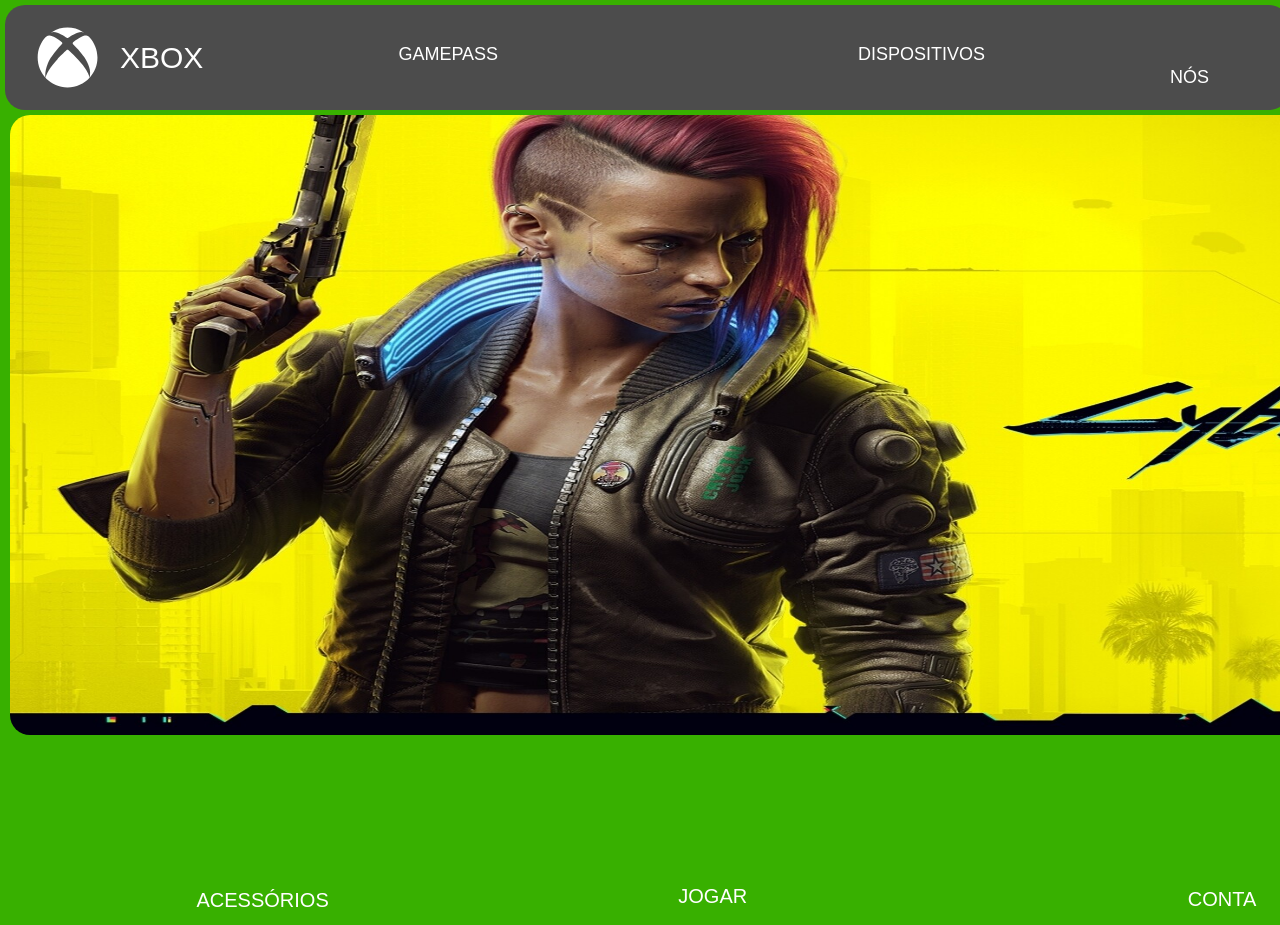
==== telainicial/index.html @ eed3ef2d "Atualização do projeto web - kick" ====
<!DOCTYPE html>
<html lang="en">
  <head>
    <meta charset="UTF-8" />
    <meta name="viewport" content="width=device-width, initial-scale=1.0" />
    <link rel="stylesheet" href="index.css" />
    <title>Tela Inicial - XBOX</title>
  </head>


  <script src="index.js"></script>
  
  <div class="div-menu">
    <header class="header-pagina">
        <img src="icons8-xbox.svg" class="svg-xbox" />
        <p>XBOX</p>
        <div class="menu-pagina-inicial" id="menu-pagina-inicial">☰</div>
        <div class="nav-pagina-inicial">
            <nav>
                <li><a href="#">GAMEPASS</a></li>
                <li><a href="#">DISPOSITIVOS</a></li>
                <li><a href="#">SOBRE NÓS</a></li>
                <div class="div-usuario">
                    <img src="Pedro.jpg" class="usuario" />
                    <label>Pedro Yokada</label>
                </div>
            </nav>
        </div>
    </header>
</div>

    <div class="div-game">
      <img src="cyberpunk.jpg" class="img-cyberpunk" />
      <input type="button" value="PRÉ-ENCOMENDA" class="botao-pré-encomenda" />
    </div>

    <div class="div-botoes">
      <div class="container-headset">
        <input
          type="image"
          src="icones/headset icon/icons8-headset-96.png"
          class="headset"
          alt="Headset Icon"
        />
        <br />
        <label>ACESSÓRIOS</label>
      </div>
      <div class="container-play">
        <input
          type="image"
          src="icones/play icon/icons8-reproduzir-100.png"
          class="play"
        />
        <br />
        <label>JOGAR</label>
      </div>

      <div class="container-usuario">
        <input
          type="image"
          src="icones/user icon/icons8-usuário-de-gênero-neutro-96.png"
          class="play"
        />
        <label>CONTA</label>
      </div>

      <div class="container-logout">
        <input type="image" src="icones/logout icon/logout.png" class="play" />
        <br />
        <label>LOGOUT</label>
      </div>
    </div>
  </body>
</html>
---- telainicial/index.css ----
body {
  background-color: #38b000;
  margin: 0;
}

.div-menu {
  width: 98%;
  height: 100px;
}

.header-pagina {
  background-color: #4c4c4c;
  display: flex;
  align-items: center;
  justify-content: space-between;
  margin-top: 5px;
  margin-left: 5px;
  width: calc(100% - 10px);
  border-radius: 20px;
  padding: 0 20px;
}

.header-pagina p {
  font-family: "Segoe UI", Tahoma, Geneva, Verdana, sans-serif;
  font-size: 30px;
  color: white;
}

.header-pagina nav {
  display: flex;
  margin: 5px;
  list-style: none;
  justify-content: space-between;
  padding: 10px;
  font-family: "Segoe UI", Tahoma, Geneva, Verdana, sans-serif;
  font-size: 20px;
  color: white;
}

.header-pagina nav li {
  margin: 0 5px;
  margin-top: 22px;
}

.header-pagina nav a {
  color: white;
  text-decoration: none;
  padding: 175px;
  font-size: 18px;
}

.header-pagina .div-usuario {
  display: flex;
  margin-top: -5px;
}

.header-pagina .usuario {
  height: 80px;
  width: 90px;
  border-radius: 200px;
  object-fit: cover;
}

.header-pagina label {
  margin-top: 25px;
  margin-left: 20px;
}

.svg-xbox {
  filter: brightness(0) invert(1);
  margin-right: 20px;
  height: 65px;
  width: 65px;
  margin-left: 10px;
  margin-top: 0px;
}

.menu-pagina-inicial {
  display: none;
  font-size: 24px;
  cursor: pointer;
}

.nav-pagina-inicial {
  display: flex;
}

.div-game {
  position: relative;
  width: 1865px;
  height: 620px;
}

.img-cyberpunk {
  width: 1850px;
  height: 620px;
  margin-top: 10px;
  margin-left: 10px;
  position: relative;
  display: inline-block;
  border-radius: 20px;
}

.botao-pré-encomenda {
  background-color: #38b000;
  font-family: "Segoe UI", Tahoma, Geneva, Verdana, sans-serif;
  font-size: 16px;
  color: white;
  width: 200px;
  height: 50px;
  display: block;
  position: absolute;
  top: 30%;
  left: 50%;
  transform: translate(250%, -50%);
  border-style: groove;
  border-color: #4c4c4c;
  cursor: pointer;
}

.botao-pré-encomenda:hover {
  color: rgb(255, 5, 5);
}

.div-botoes {
  display: flex;
  justify-content: space-around;
  width: 1865px;
  height: 200px;
  position: relative;
  top: 40%;
}

.container-headset {
  width: 150px;
  height: 150px;
  position: absolute;
  left: 10%;
  top: 5%;
}

.container-headset input {
  width: 130px;
  height: 130px;
  margin-left: 10px;
}

.container-headset label {
  margin-left: 10px;
  font-family: "Segoe UI", Tahoma, Geneva, Verdana, sans-serif;
  font-size: 20px;
  color: white;
}

.headset {
  width: 140px;
  height: 130px;
  margin-left: 150px;
  margin-top: 20px;
  cursor: pointer;
}

.container-play {
  width: 150px;
  height: 150px;
  position: absolute;
  left: 35%;
  top: 10%;
}

.container-play input {
  width: 130px;
  height: 130px;
  position: absolute;
  top: 45%;
  left: 50%;
  transform: translate(-50%, -50%);
}

.container-play label {
  font-family: "Segoe UI", Tahoma, Geneva, Verdana, sans-serif;
  font-size: 20px;
  color: white;
  position: absolute;
  top: 140px;
  left: 40%;
  transform: translateX(-50%);
}

.container-usuario {
  width: 150px;
  height: 150px;
  position: absolute;
  top: 55%;
  left: 65%;
  transform: translate(-50%, -50%);
}

.container-usuario input {
  width: 120px;
  height: 120px;
  position: absolute;
  right: 5%;
  top: 1%;
}

.container-usuario label {
  margin-left: 28px;
  top: 80%;
  font-family: "Segoe UI", Tahoma, Geneva, Verdana, sans-serif;
  font-size: 20px;
  color: white;
  position: absolute;
  left: 15%;
  top: 85%;
}

.container-logout {
  width: 150px;
  height: 150px;
  position: absolute;
  right: 5%;
  top: 15%;
}

.container-logout input {
  width: 120px;
  height: 120px;
}

.container-logout label {
  position: absolute;
  right: 35%;
  top: 90%;
  font-family: "Segoe UI", Tahoma, Geneva, Verdana, sans-serif;
  font-size: 20px;
  color: white;
}

@media (max-width: 480px) {
  .div-botoes {
    display: flex;
    flex-direction: column;
    align-items: center;
    width: auto;
    height: 500px;
  }

  .container-headset {
    top: 50%;
    padding: 2%;
  }

  .container-play {
    top: 50%;
    left: 80%;
  }

  .container-usuario {
    top: 120%;
    left: 25%;
  }

  .container-logout {
    top: 100%;
    left: 80%;
  }

  .container-headset label {
    top: 80%;
    left: 5%;
  }

  .container-usuario label {
    top: 70%;
    left: -120%;
  }

  .container-play label {
    top: 80%;
    left: 40%;
  }

  .container-logout label {
    top: 70%;
    left: -20%;
  }

  .div-game,
  .img-cyberpunk {
    position: relative;
    top: 50%;
    width: 500px;
    height: 620px;
  }

  .botao-pré-encomenda {
    position: relative;
    top: -30%;
    left: -20%;
    width: 150px;
  }

  .div-menu,
  .header-pagina {
    width: 200px;
    height: 100px;
  }

  .menu-pagina-inicial {
    display: block;
  }

  .nav-pagina-inicial {
    display: none;
    position: absolute;
    top: 80px;
    left: 0;
    width: 100%;
    background: #4c4c4c;
  }

  .nav-pagina-inicial nav {
    flex-direction: column;
    width: 100%;
  }

  .nav-pagina-inicial nav li {
    margin: 10px 0;
  }

  .nav-pagina-inicial.show {
    display: flex;
  }
}

@media (max-width: 480px) {
  .div-botoes {
    display: flex;
    flex-direction: column;
    align-items: center;
    width: auto;
    height: 500px;
  }

  .container-headset,
  .container-play,
  .container-usuario,
  .container-logout {
    position: absolute;
    display: flex;
    flex-direction: column;
    align-items: center;
    width: 50px;
    height: 150px;
    margin: 5rem 0;
  }

  .container-headset {
    top: 50%;
    padding: 2%;
  }

  .container-play {
    top: 50%;
    left: 80%;
  }

  .container-usuario {
    top: 120%;
    left: 25%;
  }

  .container-logout {
    top: 100%;
    left: 80%;
  }

  .container-headset label,
  .container-play label,
  .container-usuario label,
  .container-logout label {
    font-size: 1.1rem;
  }

  .container-headset input,
  .container-play input,
  .container-usuario input,
  .container-logout input {
    width: 6rem;
    height: 7rem;
  }

  .container-headset label {
    top: 90%;
    left: 5%;
  }

  .container-usuario label {
    top: 70%;
    left: -120%;
  }

  .container-play label {
    top: 80%;
    left: 40%;
  }

  .container-logout label {
    top: 70%;
    left: -20%;
  }

  .div-game,
  .img-cyberpunk {
    position: relative;
    top: 50%;
    width: 300px;
    height: 620px;
  }
  .botao-pré-encomenda {
    position: relative;
    top: -30%;
    left: -20%;
    width: 150px;
  }

  .div-menu,
  .header-pagina {
    width: 200px;
    height: 100px;
  }

  .menu-pagina-inicial {
    display: block;
  }

  .nav-pagina-inicial {
    display: none;
    position: absolute;
    top: 80px;
    left: 0;
    width: 100%;
    background: #4c4c4c;
  }

  .nav-pagina-inicial nav {
    flex-direction: column;
    width: 100%;
  }

  .nav-pagina-inicial nav li {
    margin: 10px 0;
  }

  .nav-pagina-inicial.show {
    display: flex;
  }
}

@media (max-width: 1024px) {
  .div-botoes {
    display: flex;
    flex-direction: column;
    align-items: center;
    width: auto;
    height: 1200px;
  }

  .container-headset,
  .container-play,
  .container-usuario,
  .container-logout {
    position: absolute;
    display: flex;
    flex-direction: column;
    align-items: center;
    width: 50px;
    height: 200px;
    margin: 5rem 0;
  }

  .container-headset {
    top: 50%;
    padding: 2%;
  }

  .container-play {
    top: 50%;
    left: 80%;
  }

  .container-usuario {
    top: 100%;
    left: 15%;
  }

  .container-logout {
    top: 90%;
    left: 80%;
  }

  .container-headset label,
  .container-play label,
  .container-usuario label,
  .container-logout label {
    font-size: 1.1rem;
  }

  .container-headset input,
  .container-play input,
  .container-usuario input,
  .container-logout input {
    width: 6rem;
    height: 7rem;
  }

  .container-headset label {
    top: 80%;
    left: 5%;
  }

  .container-usuario label {
    top: 70%;
    left: -120%;
  }

  .container-play label {
    top: 80%;
    left: 40%;
  }

  .container-logout label {
    top: 70%;
    left: -20%;
  }

  .div-game,
  .img-cyberpunk {
    position: relative;
    top: 50%;
    width: 960px;
    height: 620px;
  }
  .botao-pré-encomenda {
    position: relative;
    top: -20%;
    left: 30%;
    width: 150px;
  }

  .div-menu,
  .header-pagina {
    width: 930px;
    height: 100px;
  }

  .menu-pagina-inicial {
    display: block;
  }

  .nav-pagina-inicial {
    display: none;
    position: absolute;
    top: 80px;
    left: 0;
    width: 100%;
    background: #4c4c4c;
  }

  .nav-pagina-inicial nav {
    flex-direction: column;
    width: 100%;
  }

  .nav-pagina-inicial nav li {
    margin: 10px 0;
  }

  .nav-pagina-inicial.show {
    display: flex;
  }
}
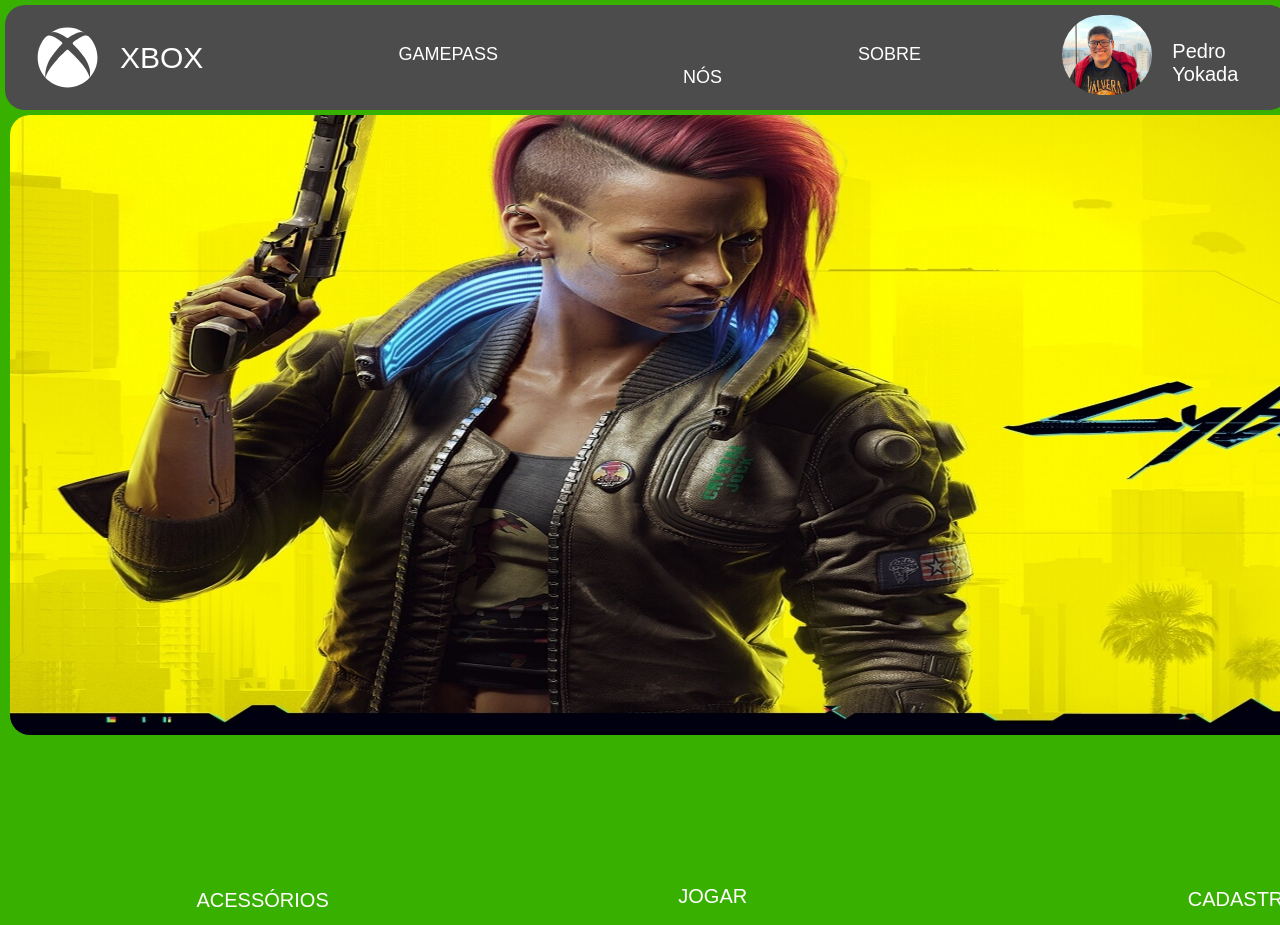
==== commit 4168e469: "Atualização 10/07/24" ====
--- a/telainicial/index.html
+++ b/telainicial/index.html
@@ -1,74 +1,82 @@
 <!DOCTYPE html>
 <html lang="en">
-  <head>
+<head>
     <meta charset="UTF-8" />
     <meta name="viewport" content="width=device-width, initial-scale=1.0" />
     <link rel="stylesheet" href="index.css" />
     <title>Tela Inicial - XBOX</title>
-  </head>
-
-
-  <script src="index.js"></script>
-  
-  <div class="div-menu">
-    <header class="header-pagina">
-        <img src="icons8-xbox.svg" class="svg-xbox" />
-        <p>XBOX</p>
-        <div class="menu-pagina-inicial" id="menu-pagina-inicial">☰</div>
-        <div class="nav-pagina-inicial">
-            <nav>
-                <li><a href="#">GAMEPASS</a></li>
-                <li><a href="#">DISPOSITIVOS</a></li>
-                <li><a href="#">SOBRE NÓS</a></li>
-                <div class="div-usuario">
-                    <img src="Pedro.jpg" class="usuario" />
-                    <label>Pedro Yokada</label>
-                </div>
-            </nav>
-        </div>
-    </header>
-</div>
+</head>
+<body>
+    <div class="div-menu">
+        <header class="header-pagina">
+            <img src="icons8-xbox.svg" class="svg-xbox" />
+            <p>XBOX</p>
+            <div class="menu-pagina-inicial" id="menu-pagina-inicial">☰</div>
+            <div class="nav-pagina-inicial">
+                <nav>
+                    <li><a href="assinatura-gamepass/index.html">GAMEPASS</a></li>
+                    <li><a href="sobre-nos/index.html">SOBRE NÓS</a></li>
+                    <div class="div-usuario">
+                        <img src="Pedro.jpg" class="usuario" />
+                        <label>Pedro Yokada</label>
+                    </div>
+                </nav>
+            </div>
+        </header>
+    </div>
 
     <div class="div-game">
-      <img src="cyberpunk.jpg" class="img-cyberpunk" />
-      <input type="button" value="PRÉ-ENCOMENDA" class="botao-pré-encomenda" />
+        <img src="cyberpunk.jpg" class="img-cyberpunk" />
+        <input type="button" value="PRÉ-ENCOMENDA" class="botao-pré-encomenda" />
     </div>
 
     <div class="div-botoes">
-      <div class="container-headset">
-        <input
-          type="image"
-          src="icones/headset icon/icons8-headset-96.png"
-          class="headset"
-          alt="Headset Icon"
-        />
-        <br />
-        <label>ACESSÓRIOS</label>
-      </div>
-      <div class="container-play">
-        <input
-          type="image"
-          src="icones/play icon/icons8-reproduzir-100.png"
-          class="play"
-        />
-        <br />
-        <label>JOGAR</label>
-      </div>
+        <div class="container-headset">
+            <input
+                type="image"
+                src="icones/headset icon/icons8-headset-96.png"
+                class="headset"
+                alt="Headset Icon"
+                onclick="acessorios()"
+            />
+            <br />
+            <label>ACESSÓRIOS</label>
+        </div>
+        <div class="container-play">
+            <input
+                type="image"
+                src="icones/play icon/icons8-reproduzir-100.png"
+                class="play"
+                alt="Play Icon"
+                onclick="jogar()"
+            />
+            <br />
+            <label>JOGAR</label>
+        </div>
+        <div class="container-usuario">
+            <input
+                type="image"
+                src="icones/user icon/icons8-usuário-de-gênero-neutro-96.png"
+                class="user"
+                alt="User Icon"
+                onclick="cadastro()"
+            />
+            <br />
+            <label>CADASTRO</label>
+        </div>
+        <div class="container-logout">
+            <input
+                type="image"
+                src="icones/logout icon/logout.png"
+                class="logout"
+                alt="Logout Icon"
+                onclick="logout()"
+            />
+            <br />
+            <label>LOGOUT</label>
+        </div>
+    </div>
 
-      <div class="container-usuario">
-        <input
-          type="image"
-          src="icones/user icon/icons8-usuário-de-gênero-neutro-96.png"
-          class="play"
-        />
-        <label>CONTA</label>
-      </div>
-
-      <div class="container-logout">
-        <input type="image" src="icones/logout icon/logout.png" class="play" />
-        <br />
-        <label>LOGOUT</label>
-      </div>
-    </div>
-  </body>
+    <script src="index.js"></script>
+</body>
 </html>
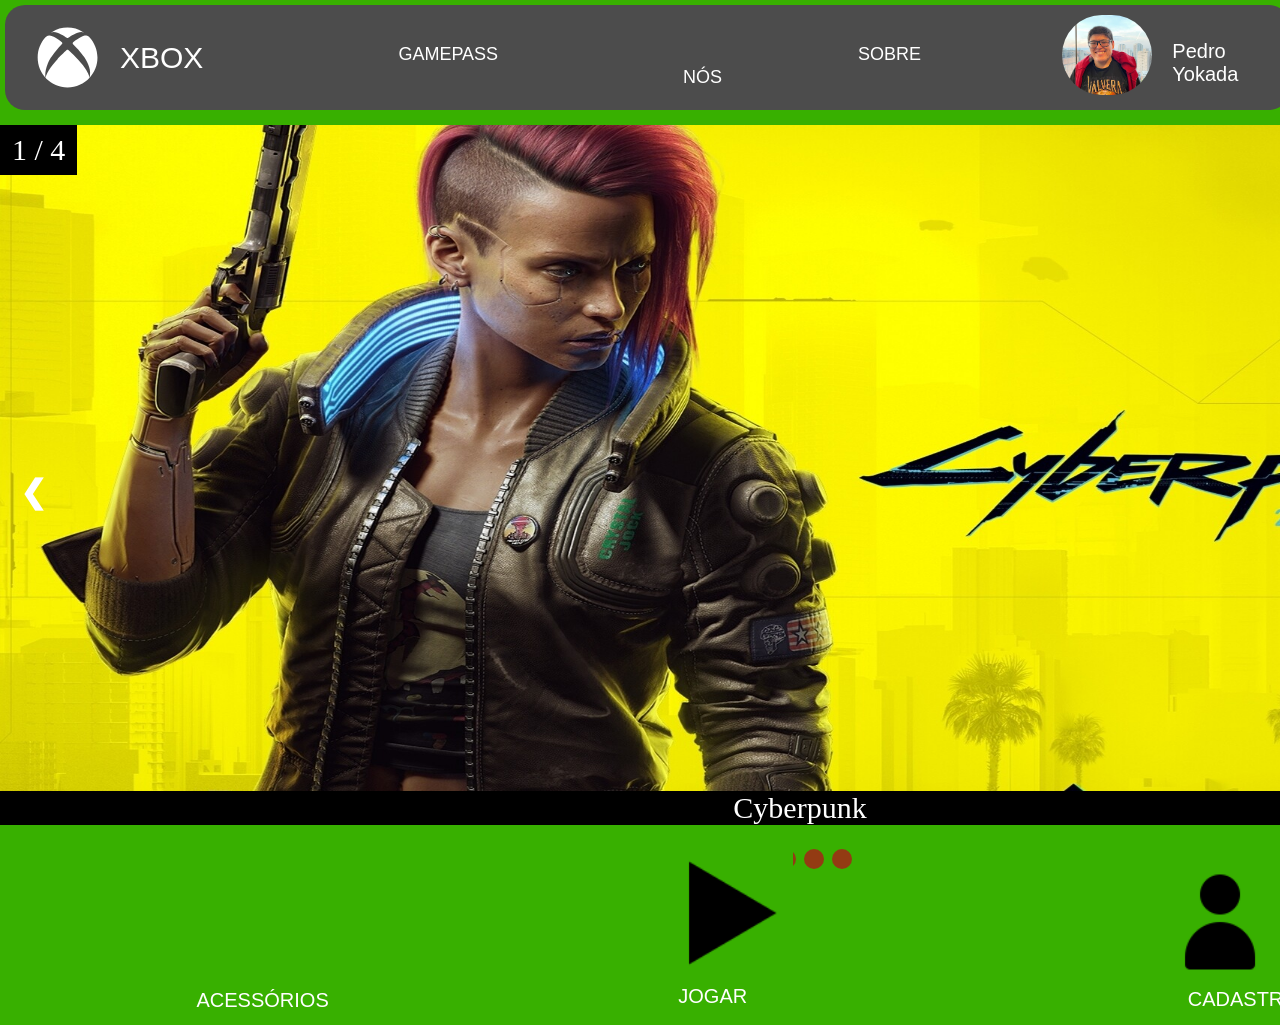
==== commit 8d0df1bd: "Carrossel na pagina inicial" ====
--- a/telainicial/index.html
+++ b/telainicial/index.html
@@ -26,7 +26,42 @@
     </div>
 
     <div class="div-game">
-        <img src="cyberpunk.jpg" class="img-cyberpunk" />
+
+        <div class="games">
+            <div class="n_jogos">1 / 4</div>
+            <img src="imagens-telaincial/cyberpunk.jpg" />
+            <div class="i_text">Cyberpunk</div>
+          </div>
+
+        <div class="games">
+            <div class="n_jogos">2 / 4</div>
+            <img src="imagens-telaincial/blackops3.jpg" />
+            <div class="i_text">Call of Duty Black Ops 3</div>
+          </div>
+    
+          <div class="games">
+            <div class="n_jogos">3 / 4</div>
+            <img src="imagens-telaincial/horizon.jpg" />
+            <div class="i_text">Horizon Forbiden West</div>
+          </div>
+    
+          <div class="games">
+            <div class="n_jogos">4 / 4</div>
+            <img src="imagens-telaincial/Reddead1.jpg" />
+            <div class="i_text">Red Dead Redemption 1</div>
+          </div>
+    
+    
+          <a class="voltar" onclick="plus_fotos(-1)"> &#10094 </a>
+          <a class="proximo" onclick="plus_fotos(1)"> &#10095 </a>
+
+          <div class="dots_box">
+            <span class="ponto" onclick="current_fotos(1)"></span>
+            <span class="ponto" onclick="current_fotos(2)"></span>
+            <span class="ponto" onclick="current_fotos(3)"></span>
+            <span class="ponto" onclick="current_fotos(4)"></span>
+          </div>
+      
         <input type="button" value="PRÉ-ENCOMENDA" class="botao-pré-encomenda" />
     </div>
 
--- a/telainicial/index.css
+++ b/telainicial/index.css
@@ -87,18 +87,104 @@
 
 .div-game {
   position: relative;
-  width: 1865px;
-  height: 620px;
-}
-
-.img-cyberpunk {
-  width: 1850px;
-  height: 620px;
-  margin-top: 10px;
-  margin-left: 10px;
+  width: 1600px;
+  height: 700px;
   position: relative;
+  margin: auto;
+  margin-top: 20px;
+}
+
+img {
+  width: 1600px;
+  height: 700px;
+}
+
+.voltar,
+.proximo {
+  cursor: pointer;
+  color: rgb(255, 255, 255);
+  position: absolute;
+  top: 50%;
+  width: auto;
+  padding: 20px;
+  margin-top: -22px;
+  font-size: 32px;
+  font-weight: bold;
+}
+
+.proximo {
+  right: 0;
+}
+
+.voltar:hover,
+.proximo:hover {
+  transition: 0.2s;
+  background-color: black;
+  border-radius: 3px;
+}
+
+.n_jogos {
+  color: white;
+  background-color: black;
+  font-size: 30px;
+  padding: 8px 12px;
+  position: absolute;
+  top: 0;
+}
+
+.i_text {
+  color: white;
+  background-color: rgb(0, 0, 0);
+  font-size: 30px;
+  position: absolute;
+  bottom: 0;
+  width: 100%;
+  text-align: center;
+}
+
+.ponto {
+  cursor: pointer;
+  width: 20px;
+  height: 20px;
+  margin: 0px 2px;
+  background-color: rgba(175, 25, 25, 0.774);
+  border-radius: 50%;
   display: inline-block;
-  border-radius: 20px;
+}
+
+.active,
+.dot:hover {
+  transition: 0.5s;
+  background-color: #717171;
+}
+
+.dots_box {
+  text-align: center;
+  margin-top: 20px;
+}
+
+.games {
+  -webkit-animation-name: animacao;
+  -webkit-animation-duration: 1.5s;
+  animation-name: animacao;
+  animation-duration: 1.5s;
+}
+@keyframes animacao {
+  from {
+    opacity: 0.4;
+  }
+  to {
+    opacity: 1;
+  }
+}
+
+@-webkit-keyframes animacao {
+  from {
+    opacity: 0.4;
+  }
+  to {
+    opacity: 1;
+  }
 }
 
 .botao-pré-encomenda {
@@ -119,7 +205,7 @@
 }
 
 .botao-pré-encomenda:hover {
-  color: rgb(255, 5, 5);
+  background-color: crimson;
 }
 
 .div-botoes {
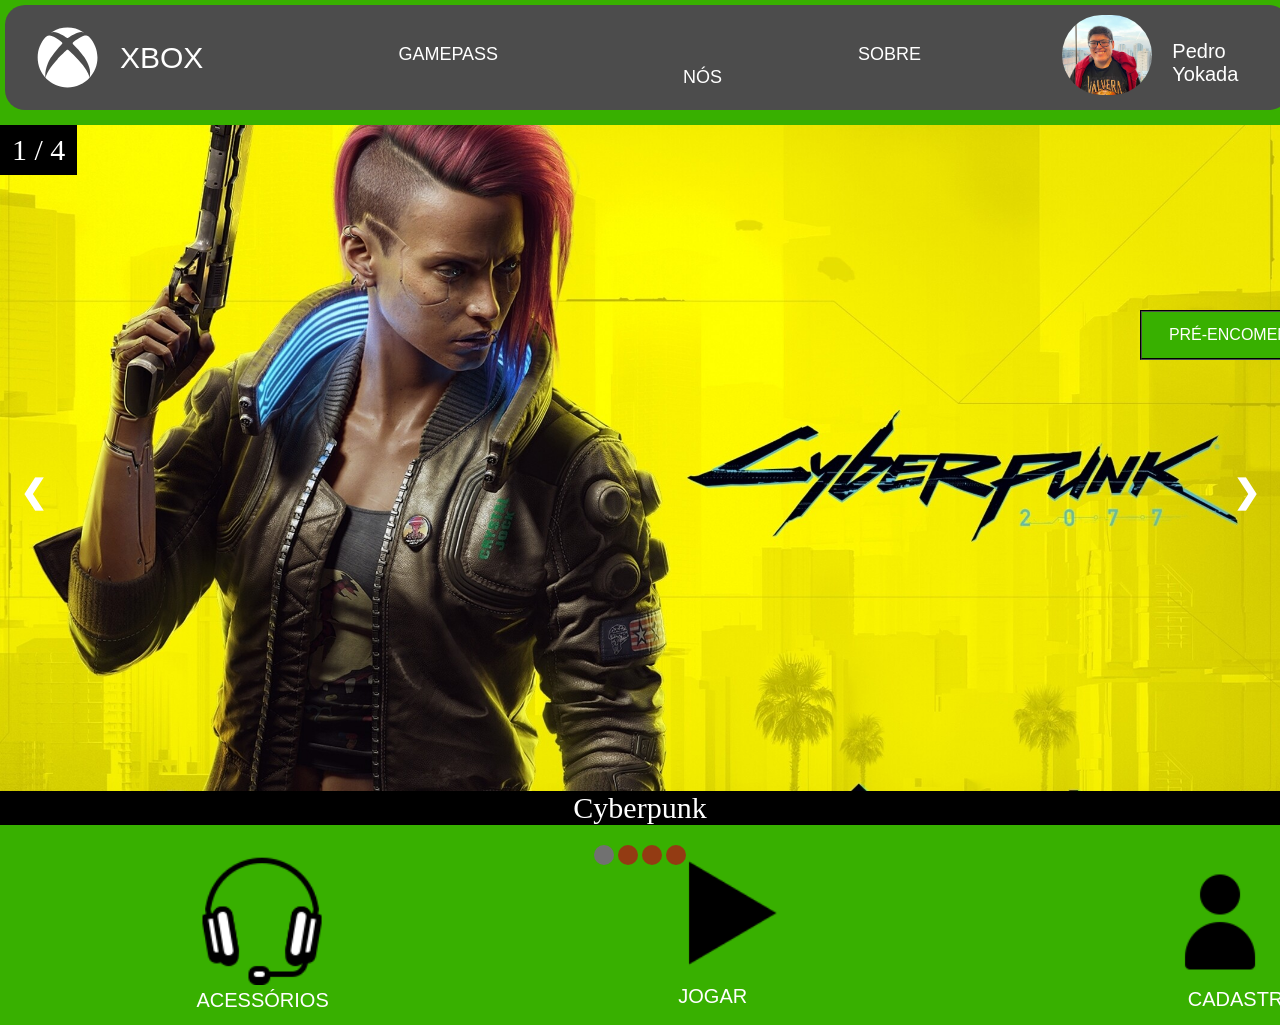
==== commit 7c468d79: "Atualização do carrossel da tela inicial" ====
--- a/telainicial/index.html
+++ b/telainicial/index.html
@@ -60,7 +60,8 @@
             <span class="ponto" onclick="current_fotos(2)"></span>
             <span class="ponto" onclick="current_fotos(3)"></span>
             <span class="ponto" onclick="current_fotos(4)"></span>
-          </div>
+        </div>
+        
       
         <input type="button" value="PRÉ-ENCOMENDA" class="botao-pré-encomenda" />
     </div>
--- a/telainicial/index.css
+++ b/telainicial/index.css
@@ -87,18 +87,22 @@
 
 .div-game {
   position: relative;
-  width: 1600px;
+  width: 100%;
+  max-width: 1600px;
   height: 700px;
-  position: relative;
   margin: auto;
   margin-top: 20px;
 }
 
-img {
-  width: 1600px;
+.games img {
+  width: 100%;
   height: 700px;
-}
-
+  display: none;
+}
+
+.games img.active {
+  display: block;
+}
 .voltar,
 .proximo {
   cursor: pointer;
@@ -110,6 +114,7 @@
   margin-top: -22px;
   font-size: 32px;
   font-weight: bold;
+  user-select: none;
 }
 
 .proximo {
@@ -150,10 +155,12 @@
   background-color: rgba(175, 25, 25, 0.774);
   border-radius: 50%;
   display: inline-block;
-}
+  z-index: 10; /* Certifique-se de que os pontos estejam acima de outros elementos */
+}
+
 
 .active,
-.dot:hover {
+.ponto:hover {
   transition: 0.5s;
   background-color: #717171;
 }
@@ -161,6 +168,8 @@
 .dots_box {
   text-align: center;
   margin-top: 20px;
+  display: flex;
+  justify-content: center;
 }
 
 .games {
@@ -169,6 +178,7 @@
   animation-name: animacao;
   animation-duration: 1.5s;
 }
+
 @keyframes animacao {
   from {
     opacity: 0.4;
@@ -186,6 +196,7 @@
     opacity: 1;
   }
 }
+
 
 .botao-pré-encomenda {
   background-color: #38b000;
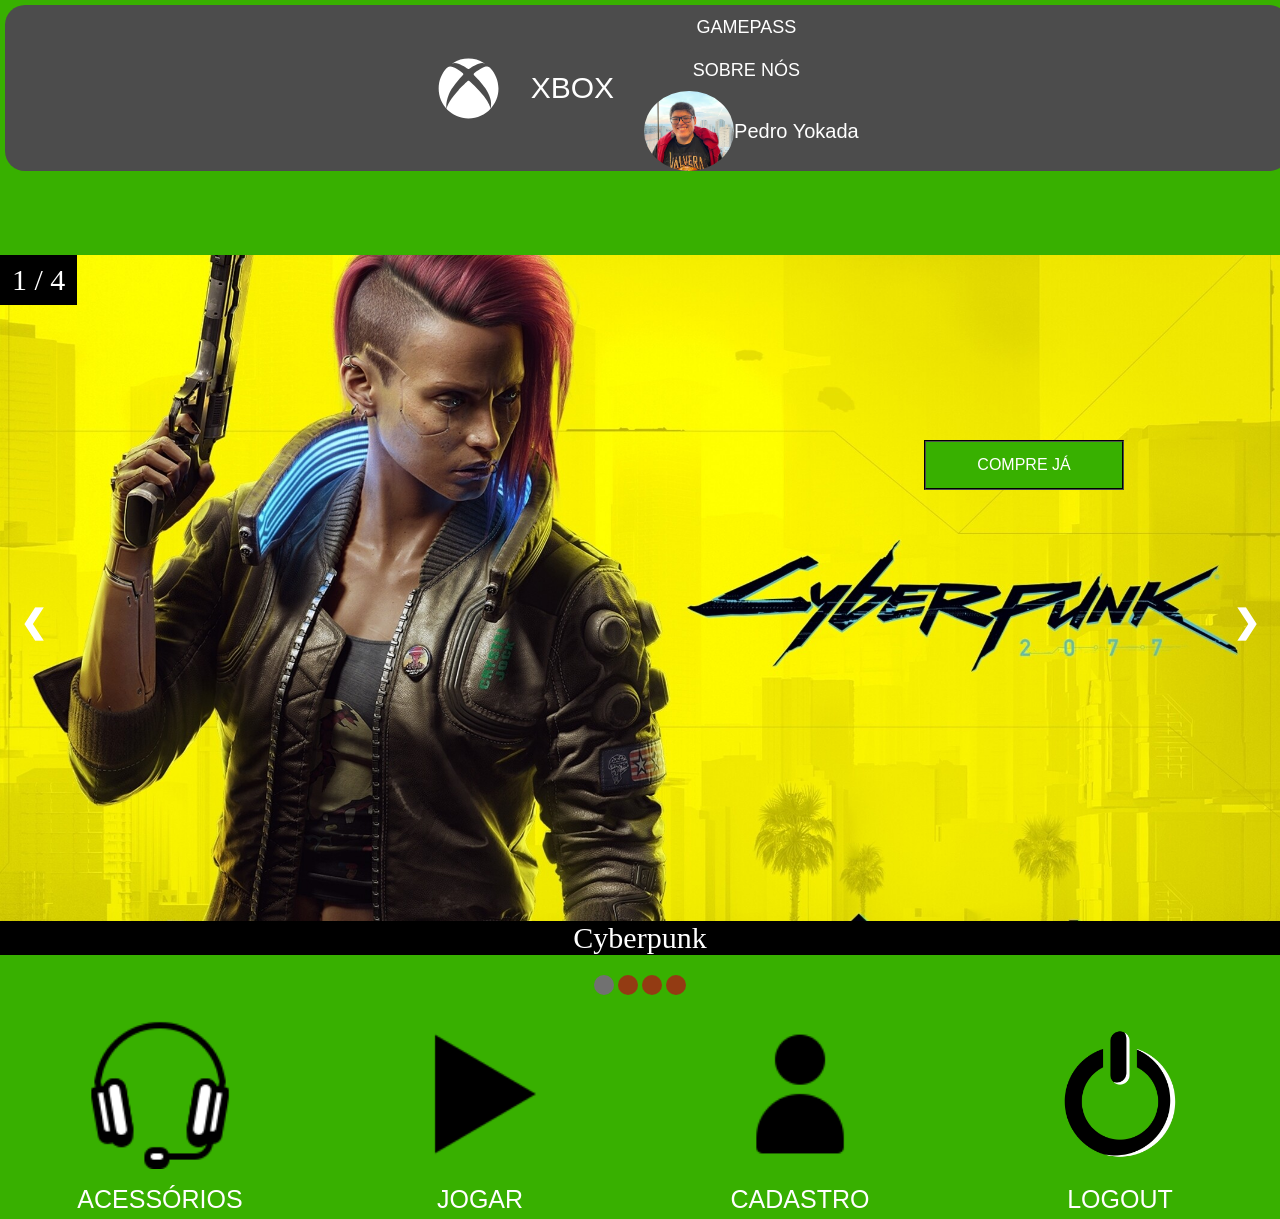
==== commit b67437e7: "Adicionando imagens novas a tela incial" ====
--- a/telainicial/index.html
+++ b/telainicial/index.html
@@ -35,20 +35,20 @@
 
         <div class="games">
             <div class="n_jogos">2 / 4</div>
-            <img src="imagens-telaincial/blackops3.jpg" />
-            <div class="i_text">Call of Duty Black Ops 3</div>
+            <img src="imagens-telaincial/diablo4.jpg" />
+            <div class="i_text">Diablo 4</div>
           </div>
     
           <div class="games">
             <div class="n_jogos">3 / 4</div>
-            <img src="imagens-telaincial/horizon.jpg" />
-            <div class="i_text">Horizon Forbiden West</div>
+            <img src="imagens-telaincial/bo6.jpeg" />
+            <div class="i_text">Call of Duty Black Ops 6</div>
           </div>
     
           <div class="games">
             <div class="n_jogos">4 / 4</div>
-            <img src="imagens-telaincial/Reddead1.jpg" />
-            <div class="i_text">Red Dead Redemption 1</div>
+            <img src="imagens-telaincial/gears5.jpg" />
+            <div class="i_text">Gears of War 5</div>
           </div>
     
     
@@ -63,7 +63,7 @@
         </div>
         
       
-        <input type="button" value="PRÉ-ENCOMENDA" class="botao-pré-encomenda" />
+        <input type="button" value="COMPRE JÁ" class="botao-pré-encomenda" />
     </div>
 
     <div class="div-botoes">
--- a/telainicial/index.css
+++ b/telainicial/index.css
@@ -1,3 +1,4 @@
+/* Estilos gerais */
 body {
   background-color: #38b000;
   margin: 0;
@@ -12,72 +13,82 @@
   background-color: #4c4c4c;
   display: flex;
   align-items: center;
-  justify-content: space-between;
-  margin-top: 5px;
-  margin-left: 5px;
+  justify-content: center;
+  margin: 5px;
   width: calc(100% - 10px);
   border-radius: 20px;
   padding: 0 20px;
+  position: relative;
+  transition: all 0.3s ease-in-out;
 }
 
 .header-pagina p {
   font-family: "Segoe UI", Tahoma, Geneva, Verdana, sans-serif;
-  font-size: 30px;
-  color: white;
+  font-size: 1.875rem; /* 30px */
+  color: white;
+  margin: 0 20px;
+}
+
+.header-pagina .menu-pagina-inicial {
+  font-size: 1.5rem; /* 24px */
+  cursor: pointer;
+  position: absolute;
+  right: 20px;
+  display: none;
+}
+
+.header-pagina .nav-pagina-inicial {
+  display: flex;
+  align-items: center;
 }
 
 .header-pagina nav {
   display: flex;
-  margin: 5px;
+  align-items: center;
+  margin: 0;
   list-style: none;
-  justify-content: space-between;
+  justify-content: center;
+  padding: 0;
+  font-family: "Segoe UI", Tahoma, Geneva, Verdana, sans-serif;
+  font-size: 1.25rem; /* 20px */
+  color: white;
+}
+
+.header-pagina nav li {
+  margin: 0 10px;
+}
+
+.header-pagina nav a {
+  color: white;
+  text-decoration: none;
   padding: 10px;
-  font-family: "Segoe UI", Tahoma, Geneva, Verdana, sans-serif;
-  font-size: 20px;
-  color: white;
-}
-
-.header-pagina nav li {
-  margin: 0 5px;
-  margin-top: 22px;
-}
-
-.header-pagina nav a {
-  color: white;
-  text-decoration: none;
-  padding: 175px;
-  font-size: 18px;
+  font-size: 1.125rem; /* 18px */
 }
 
 .header-pagina .div-usuario {
   display: flex;
-  margin-top: -5px;
+  align-items: center;
+  margin-left: auto;
 }
 
 .header-pagina .usuario {
-  height: 80px;
-  width: 90px;
-  border-radius: 200px;
+  height: 5rem; /* 80px */
+  width: 5.625rem; /* 90px */
+  border-radius: 50%;
   object-fit: cover;
-}
-
-.header-pagina label {
-  margin-top: 25px;
-  margin-left: 20px;
+  margin-left: 10px;
 }
 
 .svg-xbox {
   filter: brightness(0) invert(1);
-  margin-right: 20px;
-  height: 65px;
-  width: 65px;
-  margin-left: 10px;
-  margin-top: 0px;
+  height: 4.0625rem; /* 65px */
+  width: 4.0625rem; /* 65px */
+  margin-right: 10px;
 }
 
 .menu-pagina-inicial {
   display: none;
-  font-size: 24px;
+  font-size: 1.5rem; /* 24px */
   cursor: pointer;
 }
 
@@ -85,13 +96,27 @@
   display: flex;
 }
 
+.nav-pagina-inicial nav {
+  flex-direction: column;
+  width: 100%;
+}
+
+.nav-pagina-inicial nav li {
+  margin: 10px 0;
+}
+
+.nav-pagina-inicial.show {
+  display: flex;
+}
+
+/* Estilos da seção de jogos */
 .div-game {
   position: relative;
   width: 100%;
   max-width: 1600px;
   height: 700px;
   margin: auto;
-  margin-top: 20px;
+  margin-top: 150px;
 }
 
 .games img {
@@ -103,16 +128,17 @@
 .games img.active {
   display: block;
 }
+
 .voltar,
 .proximo {
   cursor: pointer;
-  color: rgb(255, 255, 255);
+  color: #fff;
   position: absolute;
   top: 50%;
   width: auto;
   padding: 20px;
   margin-top: -22px;
-  font-size: 32px;
+  font-size: 2rem; /* 32px */
   font-weight: bold;
   user-select: none;
 }
@@ -131,7 +157,7 @@
 .n_jogos {
   color: white;
   background-color: black;
-  font-size: 30px;
+  font-size: 1.875rem; /* 30px */
   padding: 8px 12px;
   position: absolute;
   top: 0;
@@ -139,8 +165,8 @@
 
 .i_text {
   color: white;
-  background-color: rgb(0, 0, 0);
-  font-size: 30px;
+  background-color: black;
+  font-size: 1.875rem; /* 30px */
   position: absolute;
   bottom: 0;
   width: 100%;
@@ -155,9 +181,8 @@
   background-color: rgba(175, 25, 25, 0.774);
   border-radius: 50%;
   display: inline-block;
-  z-index: 10; /* Certifique-se de que os pontos estejam acima de outros elementos */
-}
-
+  z-index: 10;
+}
 
 .active,
 .ponto:hover {
@@ -173,10 +198,7 @@
 }
 
 .games {
-  -webkit-animation-name: animacao;
-  -webkit-animation-duration: 1.5s;
-  animation-name: animacao;
-  animation-duration: 1.5s;
+  animation: animacao 1.5s;
 }
 
 @keyframes animacao {
@@ -188,493 +210,258 @@
   }
 }
 
-@-webkit-keyframes animacao {
-  from {
-    opacity: 0.4;
-  }
-  to {
-    opacity: 1;
-  }
-}
-
-
+/* Estilos do botão de pré-encomenda */
 .botao-pré-encomenda {
   background-color: #38b000;
   font-family: "Segoe UI", Tahoma, Geneva, Verdana, sans-serif;
-  font-size: 16px;
-  color: white;
-  width: 200px;
-  height: 50px;
+  font-size: 1rem; /* 16px */
+  color: white;
+  width: 12.5rem; /* 200px */
+  height: 3.125rem; /* 50px */
   display: block;
   position: absolute;
   top: 30%;
-  left: 50%;
-  transform: translate(250%, -50%);
+  left: 80%;
+  transform: translate(-50%, -50%);
   border-style: groove;
   border-color: #4c4c4c;
   cursor: pointer;
+  transition: background-color 0.3s ease-in-out;
 }
 
 .botao-pré-encomenda:hover {
   background-color: crimson;
 }
 
+/* Estilos dos botões de acesso rápido */
 .div-botoes {
   display: flex;
   justify-content: space-around;
-  width: 1865px;
+  width: 100%;
+  max-width: 1865px;
   height: 200px;
   position: relative;
-  top: 40%;
-}
-
-.container-headset {
-  width: 150px;
-  height: 150px;
-  position: absolute;
-  left: 10%;
-  top: 5%;
-}
-
-.container-headset input {
-  width: 130px;
-  height: 130px;
-  margin-left: 10px;
-}
-
-.container-headset label {
-  margin-left: 10px;
+  margin-top: 5%;
+}
+
+.container-headset,
+.container-play,
+.container-usuario,
+.container-logout {
+  width: 9.375rem; /* 150px */
+  height: 9.375rem; /* 150px */
+  position: relative;
+  transition: all 0.3s ease-in-out;
+}
+
+.container-headset input,
+.container-play input,
+.container-usuario input,
+.container-logout input {
+  width: 9.375rem; /* 150px */
+  height: 9.375rem; /* 150px */
+}
+
+.headset,
+.play,
+.user,
+.logout {
+  width: 7.5rem; /* 120px */
+  height: 7.5rem; /* 120px */
+  cursor: pointer;
+}
+
+.container-headset label,
+.container-play label,
+.container-usuario label,
+.container-logout label {
   font-family: "Segoe UI", Tahoma, Geneva, Verdana, sans-serif;
-  font-size: 20px;
-  color: white;
-}
-
-.headset {
-  width: 140px;
-  height: 130px;
-  margin-left: 150px;
-  margin-top: 20px;
-  cursor: pointer;
-}
-
-.container-play {
-  width: 150px;
-  height: 150px;
-  position: absolute;
-  left: 35%;
-  top: 10%;
-}
-
-.container-play input {
-  width: 130px;
-  height: 130px;
-  position: absolute;
-  top: 45%;
+  font-size: 1.5625rem; /* 25px */
+  color: white;
+  position: absolute;
+  top: 120%;
   left: 50%;
   transform: translate(-50%, -50%);
 }
 
-.container-play label {
-  font-family: "Segoe UI", Tahoma, Geneva, Verdana, sans-serif;
-  font-size: 20px;
-  color: white;
-  position: absolute;
-  top: 140px;
-  left: 40%;
-  transform: translateX(-50%);
-}
-
-.container-usuario {
-  width: 150px;
-  height: 150px;
-  position: absolute;
-  top: 55%;
-  left: 65%;
-  transform: translate(-50%, -50%);
-}
-
-.container-usuario input {
-  width: 120px;
-  height: 120px;
-  position: absolute;
-  right: 5%;
-  top: 1%;
-}
-
-.container-usuario label {
-  margin-left: 28px;
-  top: 80%;
-  font-family: "Segoe UI", Tahoma, Geneva, Verdana, sans-serif;
-  font-size: 20px;
-  color: white;
-  position: absolute;
-  left: 15%;
-  top: 85%;
-}
-
-.container-logout {
-  width: 150px;
-  height: 150px;
-  position: absolute;
-  right: 5%;
-  top: 15%;
-}
-
-.container-logout input {
-  width: 120px;
-  height: 120px;
-}
-
-.container-logout label {
-  position: absolute;
-  right: 35%;
-  top: 90%;
-  font-family: "Segoe UI", Tahoma, Geneva, Verdana, sans-serif;
-  font-size: 20px;
-  color: white;
-}
-
-@media (max-width: 480px) {
+/* Responsividade */
+@media (max-width: 768px) {
+
+  .header-pagina {
+    width: 43.8rem; /* 400px */
+    height: 6.25rem; /* 100px */
+  }
+  .header-pagina p {
+    font-size: 1.9rem; /* 30px */
+  }
+
+  .header-pagina nav {
+    font-size: 0.875rem; /* 14px */
+  }
+
+  .header-pagina .usuario {
+    height: 3.125rem; /* 50px */
+    width: 3.125rem; /* 50px */
+  }
+
+  .svg-xbox {
+    height: 3.75rem; /* 60px */
+    width: 3.75rem; /* 60px */
+  }
+
+
+  .botao-pré-encomenda {
+    font-size: 1rem; /* 16px */
+    width: 9.375rem; /* 150px */
+    height: 3.75rem; /* 60px */
+    top: 30%;
+  }
+
   .div-botoes {
-    display: flex;
     flex-direction: column;
     align-items: center;
-    width: auto;
-    height: 500px;
-  }
-
-  .container-headset {
-    top: 50%;
-    padding: 2%;
-  }
-
-  .container-play {
-    top: 50%;
-    left: 80%;
-  }
-
-  .container-usuario {
-    top: 120%;
-    left: 25%;
-  }
-
-  .container-logout {
-    top: 100%;
-    left: 80%;
-  }
-
-  .container-headset label {
-    top: 80%;
-    left: 5%;
-  }
-
-  .container-usuario label {
-    top: 70%;
-    left: -120%;
-  }
-
-  .container-play label {
-    top: 80%;
-    left: 40%;
-  }
-
-  .container-logout label {
-    top: 70%;
-    left: -20%;
-  }
-
-  .div-game,
-  .img-cyberpunk {
-    position: relative;
-    top: 50%;
-    width: 500px;
-    height: 620px;
-  }
-
-  .botao-pré-encomenda {
-    position: relative;
-    top: -30%;
-    left: -20%;
-    width: 150px;
-  }
-
-  .div-menu,
-  .header-pagina {
-    width: 200px;
-    height: 100px;
-  }
-
-  .menu-pagina-inicial {
-    display: block;
-  }
-
-  .nav-pagina-inicial {
-    display: none;
-    position: absolute;
-    top: 80px;
-    left: 0;
-    width: 100%;
-    background: #4c4c4c;
-  }
-
-  .nav-pagina-inicial nav {
-    flex-direction: column;
-    width: 100%;
-  }
-
-  .nav-pagina-inicial nav li {
-    margin: 10px 0;
-  }
-
-  .nav-pagina-inicial.show {
-    display: flex;
-  }
-}
-
-@media (max-width: 480px) {
-  .div-botoes {
-    display: flex;
-    flex-direction: column;
-    align-items: center;
-    width: auto;
-    height: 500px;
+    margin-top: 80px;
+    max-width: 600px;
+    height: auto;
   }
 
   .container-headset,
   .container-play,
   .container-usuario,
   .container-logout {
-    position: absolute;
-    display: flex;
-    flex-direction: column;
-    align-items: center;
-    width: 50px;
-    height: 150px;
-    margin: 5rem 0;
-  }
-
-  .container-headset {
-    top: 50%;
-    padding: 2%;
-  }
-
-  .container-play {
-    top: 50%;
-    left: 80%;
-  }
-
-  .container-usuario {
-    top: 120%;
-    left: 25%;
-  }
-
-  .container-logout {
-    top: 100%;
-    left: 80%;
-  }
-
-  .container-headset label,
-  .container-play label,
-  .container-usuario label,
-  .container-logout label {
-    font-size: 1.1rem;
+    width: 9.375rem; /* 150px */
+    height: 9.375rem; /* 150px */
+    margin: 10px;
+    margin-left: 140px;
   }
 
   .container-headset input,
   .container-play input,
   .container-usuario input,
   .container-logout input {
-    width: 6rem;
-    height: 7rem;
-  }
-
-  .container-headset label {
-    top: 90%;
-    left: 5%;
-  }
-
-  .container-usuario label {
-    top: 70%;
-    left: -120%;
-  }
-
-  .container-play label {
-    top: 80%;
-    left: 40%;
-  }
-
+    width: 6.25rem; /* 100px */
+    height: 6.25rem; /* 100px */
+  }
+
+  .container-play label,
+  .container-headset label,
+  .container-usuario label,
   .container-logout label {
-    top: 70%;
-    left: -20%;
-  }
-
-  .div-game,
-  .img-cyberpunk {
-    position: relative;
-    top: 50%;
-    width: 300px;
-    height: 620px;
-  }
+    top: 100%;
+    margin-left: -25px;
+    font-size: 1.125rem; /* 18px */
+    text-align: center;
+  }
+
+  .header-pagina .menu-pagina-inicial {
+    display: block;
+  }
+
+  .header-pagina .nav-pagina-inicial {
+    display: none;
+    flex-direction: column;
+    position: absolute;
+    top: 100%;
+    right: 0;
+    background-color: #4c4c4c;
+    width: 100%;
+  }
+
+  .header-pagina .nav-pagina-inicial.show {
+    display: flex;
+  }
+
+  .header-pagina .div-usuario {
+    justify-content: center;
+    margin: 0 auto;
+  }
+}
+
+@media (max-width: 480px) {
+  .header-pagina {
+    width: 25rem; /* 400px */
+    height: 6.25rem; /* 100px */
+  }
+  .header-pagina p {
+    font-size: 1.875rem; /* 30px */
+  }
+
+  .header-pagina nav {
+    font-size: 0.875rem; /* 14px */
+  }
+
+  .header-pagina .usuario {
+    height: 3.125rem; /* 50px */
+    width: 3.125rem; /* 50px */
+  }
+
+  .svg-xbox {
+    height: 3.75rem; /* 60px */
+    width: 3.75rem; /* 60px */
+  }
+
   .botao-pré-encomenda {
-    position: relative;
-    top: -30%;
-    left: -20%;
-    width: 150px;
-  }
-
-  .div-menu,
-  .header-pagina {
-    width: 200px;
-    height: 100px;
-  }
-
-  .menu-pagina-inicial {
-    display: block;
-  }
-
-  .nav-pagina-inicial {
-    display: none;
-    position: absolute;
-    top: 80px;
-    left: 0;
-    width: 100%;
-    background: #4c4c4c;
-  }
-
-  .nav-pagina-inicial nav {
-    flex-direction: column;
-    width: 100%;
-  }
-
-  .nav-pagina-inicial nav li {
-    margin: 10px 0;
-  }
-
-  .nav-pagina-inicial.show {
-    display: flex;
-  }
-}
-
-@media (max-width: 1024px) {
+    font-size: 1rem; /* 16px */
+    width: 9.375rem; /* 150px */
+    height: 3.75rem; /* 60px */
+    top: 30%;
+  }
+
   .div-botoes {
-    display: flex;
     flex-direction: column;
     align-items: center;
-    width: auto;
-    height: 1200px;
+    margin-top: 70px;
+    margin-left: 30px;
+    max-width: 600px;
+    height: 600px;
   }
 
   .container-headset,
   .container-play,
   .container-usuario,
   .container-logout {
-    position: absolute;
-    display: flex;
-    flex-direction: column;
-    align-items: center;
-    width: 50px;
-    height: 200px;
-    margin: 5rem 0;
-  }
-
-  .container-headset {
-    top: 50%;
-    padding: 2%;
-  }
-
-  .container-play {
-    top: 50%;
-    left: 80%;
-  }
-
-  .container-usuario {
-    top: 100%;
-    left: 15%;
-  }
-
-  .container-logout {
-    top: 90%;
-    left: 80%;
-  }
-
-  .container-headset label,
-  .container-play label,
-  .container-usuario label,
-  .container-logout label {
-    font-size: 1.1rem;
+    width: 9.375rem; /* 150px */
+    height: 6.25rem; /* 100px */
+    margin: 5px;
   }
 
   .container-headset input,
   .container-play input,
   .container-usuario input,
   .container-logout input {
-    width: 6rem;
-    height: 7rem;
-  }
-
-  .container-headset label {
-    top: 80%;
-    left: 5%;
-  }
-
-  .container-usuario label {
-    top: 70%;
-    left: -120%;
-  }
-
-  .container-play label {
-    top: 80%;
-    left: 40%;
-  }
-
+    width: 6.25rem; /* 100px */
+    height: 6.25rem; /* 100px */
+  }
+
+  .container-play label,
+  .container-headset label,
+  .container-usuario label,
   .container-logout label {
-    top: 70%;
-    left: -20%;
-  }
-
-  .div-game,
-  .img-cyberpunk {
-    position: relative;
-    top: 50%;
-    width: 960px;
-    height: 620px;
-  }
-  .botao-pré-encomenda {
-    position: relative;
-    top: -20%;
-    left: 30%;
-    width: 150px;
-  }
-
-  .div-menu,
-  .header-pagina {
-    width: 930px;
-    height: 100px;
-  }
-
-  .menu-pagina-inicial {
+    top: 7.5rem; /* 120px */
+    font-size: 1.125rem; /* 18px */
+    text-align: center;
+  }
+
+  .header-pagina .menu-pagina-inicial {
     display: block;
   }
 
-  .nav-pagina-inicial {
+  .header-pagina .nav-pagina-inicial {
     display: none;
+    flex-direction: column;
     position: absolute;
-    top: 80px;
-    left: 0;
+    top: 100%;
+    right: 0;
+    background-color: #4c4c4c;
     width: 100%;
-    background: #4c4c4c;
-  }
-
-  .nav-pagina-inicial nav {
-    flex-direction: column;
-    width: 100%;
-  }
-
-  .nav-pagina-inicial nav li {
-    margin: 10px 0;
-  }
-
-  .nav-pagina-inicial.show {
+  }
+
+  .header-pagina .nav-pagina-inicial.show {
     display: flex;
   }
-}
+
+  .header-pagina .div-usuario {
+    justify-content: center;
+    margin: 0 auto;
+  }
+}
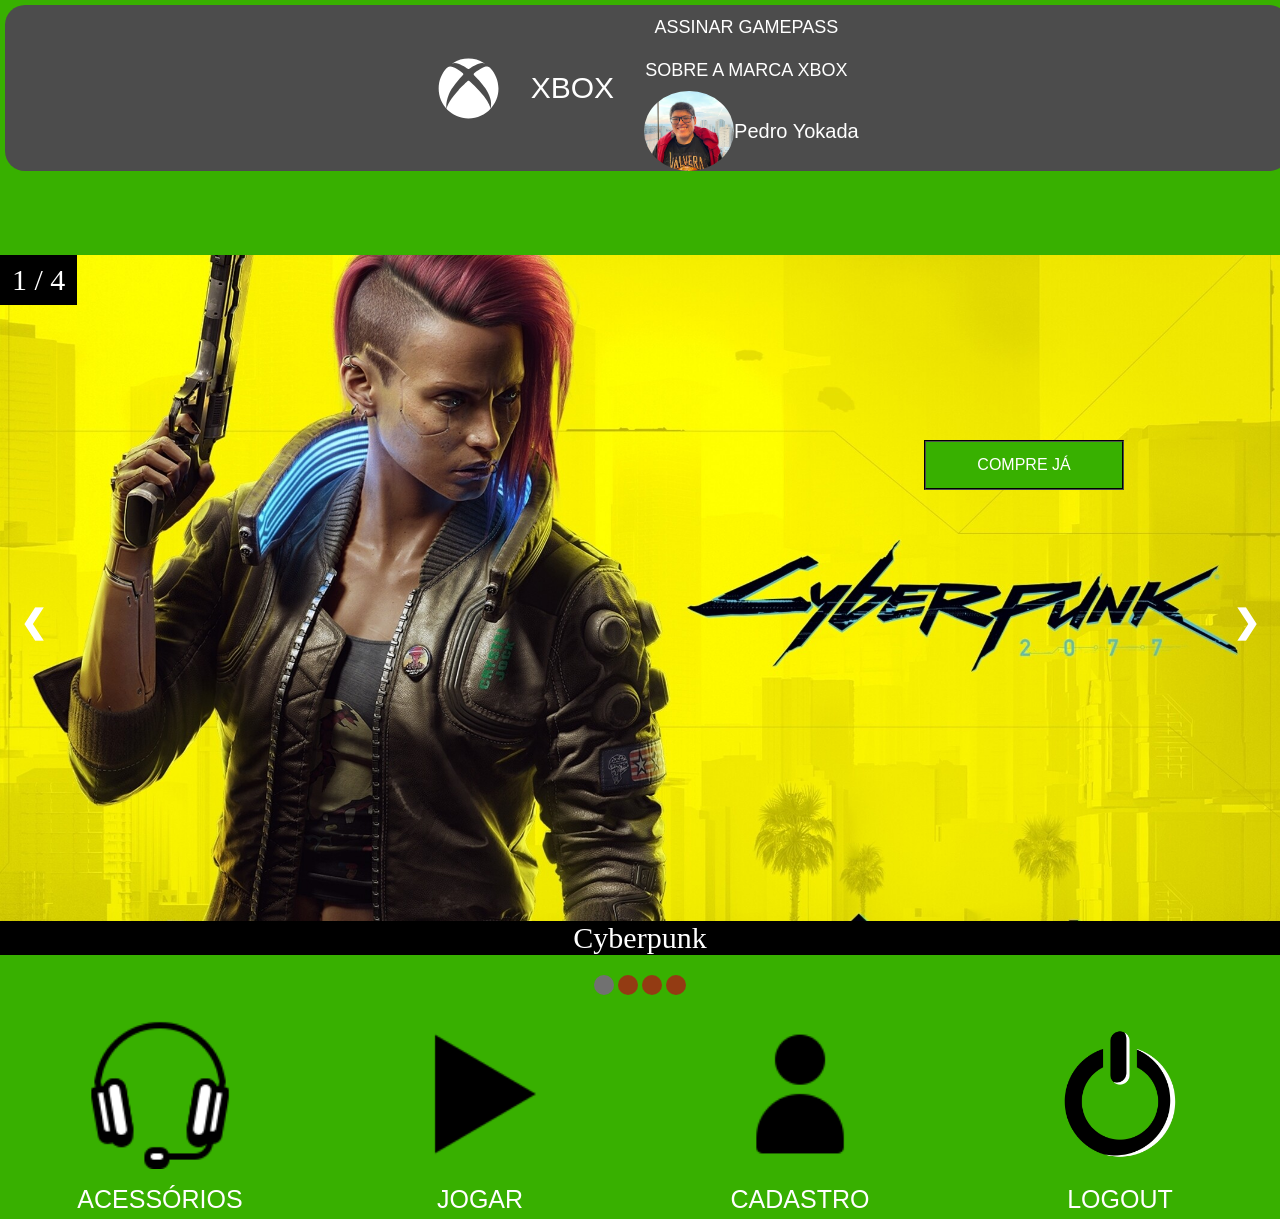
==== commit d0b9524e: "Ajustes finais do projeto web" ====
--- a/telainicial/index.html
+++ b/telainicial/index.html
@@ -14,8 +14,8 @@
             <div class="menu-pagina-inicial" id="menu-pagina-inicial">☰</div>
             <div class="nav-pagina-inicial">
                 <nav>
-                    <li><a href="assinatura-gamepass/index.html">GAMEPASS</a></li>
-                    <li><a href="sobre-nos/index.html">SOBRE NÓS</a></li>
+                    <li><a href="assinatura-gamepass/index.html">ASSINAR GAMEPASS</a></li>
+                    <li><a href="sobre-nos/index.html">SOBRE A MARCA XBOX</a></li>
                     <div class="div-usuario">
                         <img src="Pedro.jpg" class="usuario" />
                         <label>Pedro Yokada</label>
--- a/telainicial/index.css
+++ b/telainicial/index.css
@@ -99,6 +99,7 @@
 .nav-pagina-inicial nav {
   flex-direction: column;
   width: 100%;
+  
 }
 
 .nav-pagina-inicial nav li {
@@ -442,10 +443,6 @@
     text-align: center;
   }
 
-  .header-pagina .menu-pagina-inicial {
-    display: block;
-  }
-
   .header-pagina .nav-pagina-inicial {
     display: none;
     flex-direction: column;
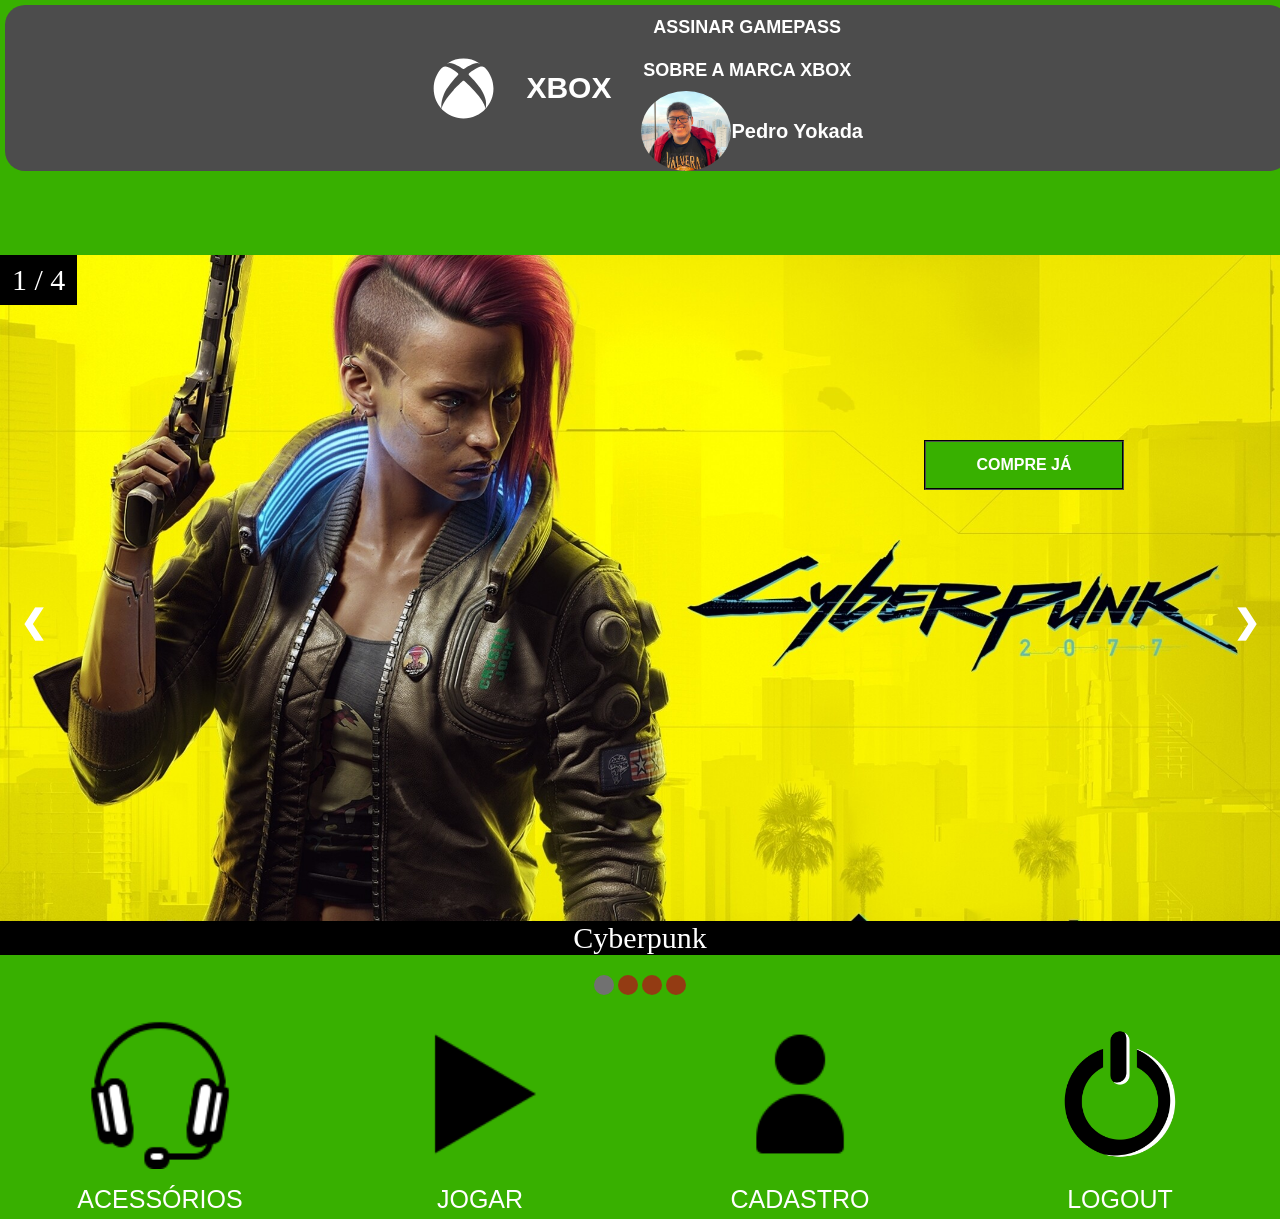
==== commit 9f8c56e5: "Ajustes finais no projeto 18:11" ====
--- a/telainicial/index.html
+++ b/telainicial/index.html
@@ -1,11 +1,13 @@
 <!DOCTYPE html>
 <html lang="en">
+
 <head>
     <meta charset="UTF-8" />
     <meta name="viewport" content="width=device-width, initial-scale=1.0" />
     <link rel="stylesheet" href="index.css" />
     <title>Tela Inicial - XBOX</title>
 </head>
+
 <body>
     <div class="div-menu">
         <header class="header-pagina">
@@ -31,83 +33,63 @@
             <div class="n_jogos">1 / 4</div>
             <img src="imagens-telaincial/cyberpunk.jpg" />
             <div class="i_text">Cyberpunk</div>
-          </div>
+        </div>
 
         <div class="games">
             <div class="n_jogos">2 / 4</div>
             <img src="imagens-telaincial/diablo4.jpg" />
             <div class="i_text">Diablo 4</div>
-          </div>
-    
-          <div class="games">
+        </div>
+
+        <div class="games">
             <div class="n_jogos">3 / 4</div>
             <img src="imagens-telaincial/bo6.jpeg" />
             <div class="i_text">Call of Duty Black Ops 6</div>
-          </div>
-    
-          <div class="games">
+        </div>
+
+        <div class="games">
             <div class="n_jogos">4 / 4</div>
             <img src="imagens-telaincial/gears5.jpg" />
             <div class="i_text">Gears of War 5</div>
-          </div>
-    
-    
-          <a class="voltar" onclick="plus_fotos(-1)"> &#10094 </a>
-          <a class="proximo" onclick="plus_fotos(1)"> &#10095 </a>
+        </div>
 
-          <div class="dots_box">
+
+        <a class="voltar" onclick="plus_fotos(-1)"> &#10094 </a>
+        <a class="proximo" onclick="plus_fotos(1)"> &#10095 </a>
+
+        <div class="dots_box">
             <span class="ponto" onclick="current_fotos(1)"></span>
             <span class="ponto" onclick="current_fotos(2)"></span>
             <span class="ponto" onclick="current_fotos(3)"></span>
             <span class="ponto" onclick="current_fotos(4)"></span>
         </div>
-        
-      
+
+
         <input type="button" value="COMPRE JÁ" class="botao-pré-encomenda" />
     </div>
 
     <div class="div-botoes">
         <div class="container-headset">
-            <input
-                type="image"
-                src="icones/headset icon/icons8-headset-96.png"
-                class="headset"
-                alt="Headset Icon"
-                onclick="acessorios()"
-            />
+            <input type="image" src="icones/headset icon/icons8-headset-96.png" class="headset" alt="Headset Icon"
+                onclick="acessorios()" />
             <br />
             <label>ACESSÓRIOS</label>
         </div>
         <div class="container-play">
-            <input
-                type="image"
-                src="icones/play icon/icons8-reproduzir-100.png"
-                class="play"
-                alt="Play Icon"
-                onclick="jogar()"
-            />
+            <input type="image" src="icones/play icon/icons8-reproduzir-100.png" class="play" alt="Play Icon"
+                onclick="jogar()" />
             <br />
             <label>JOGAR</label>
         </div>
         <div class="container-usuario">
-            <input
-                type="image"
-                src="icones/user icon/icons8-usuário-de-gênero-neutro-96.png"
-                class="user"
-                alt="User Icon"
-                onclick="cadastro()"
-            />
+            <input type="image" src="icones/user icon/icons8-usuário-de-gênero-neutro-96.png" class="user"
+                alt="User Icon" onclick="cadastro()" />
             <br />
             <label>CADASTRO</label>
         </div>
         <div class="container-logout">
-            <input
-                type="image"
-                src="icones/logout icon/logout.png"
-                class="logout"
-                alt="Logout Icon"
-                onclick="logout()"
-            />
+            <input type="image" src="icones/logout icon/logout.png" class="logout" alt="Logout Icon"
+                onclick="logout()" />
             <br />
             <label>LOGOUT</label>
         </div>
@@ -115,4 +97,5 @@
 
     <script src="index.js"></script>
 </body>
-</html>
+
+</html>
--- a/telainicial/index.css
+++ b/telainicial/index.css
@@ -8,6 +8,7 @@
   width: 98%;
   height: 100px;
 }
+
 
 .header-pagina {
   background-color: #4c4c4c;
@@ -22,11 +23,17 @@
   transition: all 0.3s ease-in-out;
 }
 
+.div-menu label,
+li {
+  font-weight: bold;
+}
+
 .header-pagina p {
   font-family: "Segoe UI", Tahoma, Geneva, Verdana, sans-serif;
   font-size: 1.875rem; /* 30px */
   color: white;
   margin: 0 20px;
+  font-weight: bold;
 }
 
 .header-pagina .menu-pagina-inicial {
@@ -40,6 +47,7 @@
 .header-pagina .nav-pagina-inicial {
   display: flex;
   align-items: center;
+  border-radius: 10px;
 }
 
 .header-pagina nav {
@@ -99,7 +107,6 @@
 .nav-pagina-inicial nav {
   flex-direction: column;
   width: 100%;
-  
 }
 
 .nav-pagina-inicial nav li {
@@ -228,6 +235,7 @@
   border-color: #4c4c4c;
   cursor: pointer;
   transition: background-color 0.3s ease-in-out;
+  font-weight: bold;
 }
 
 .botao-pré-encomenda:hover {
@@ -287,7 +295,6 @@
 
 /* Responsividade */
 @media (max-width: 768px) {
-
   .header-pagina {
     width: 43.8rem; /* 400px */
     height: 6.25rem; /* 100px */
@@ -309,7 +316,6 @@
     height: 3.75rem; /* 60px */
     width: 3.75rem; /* 60px */
   }
-
 
   .botao-pré-encomenda {
     font-size: 1rem; /* 16px */
